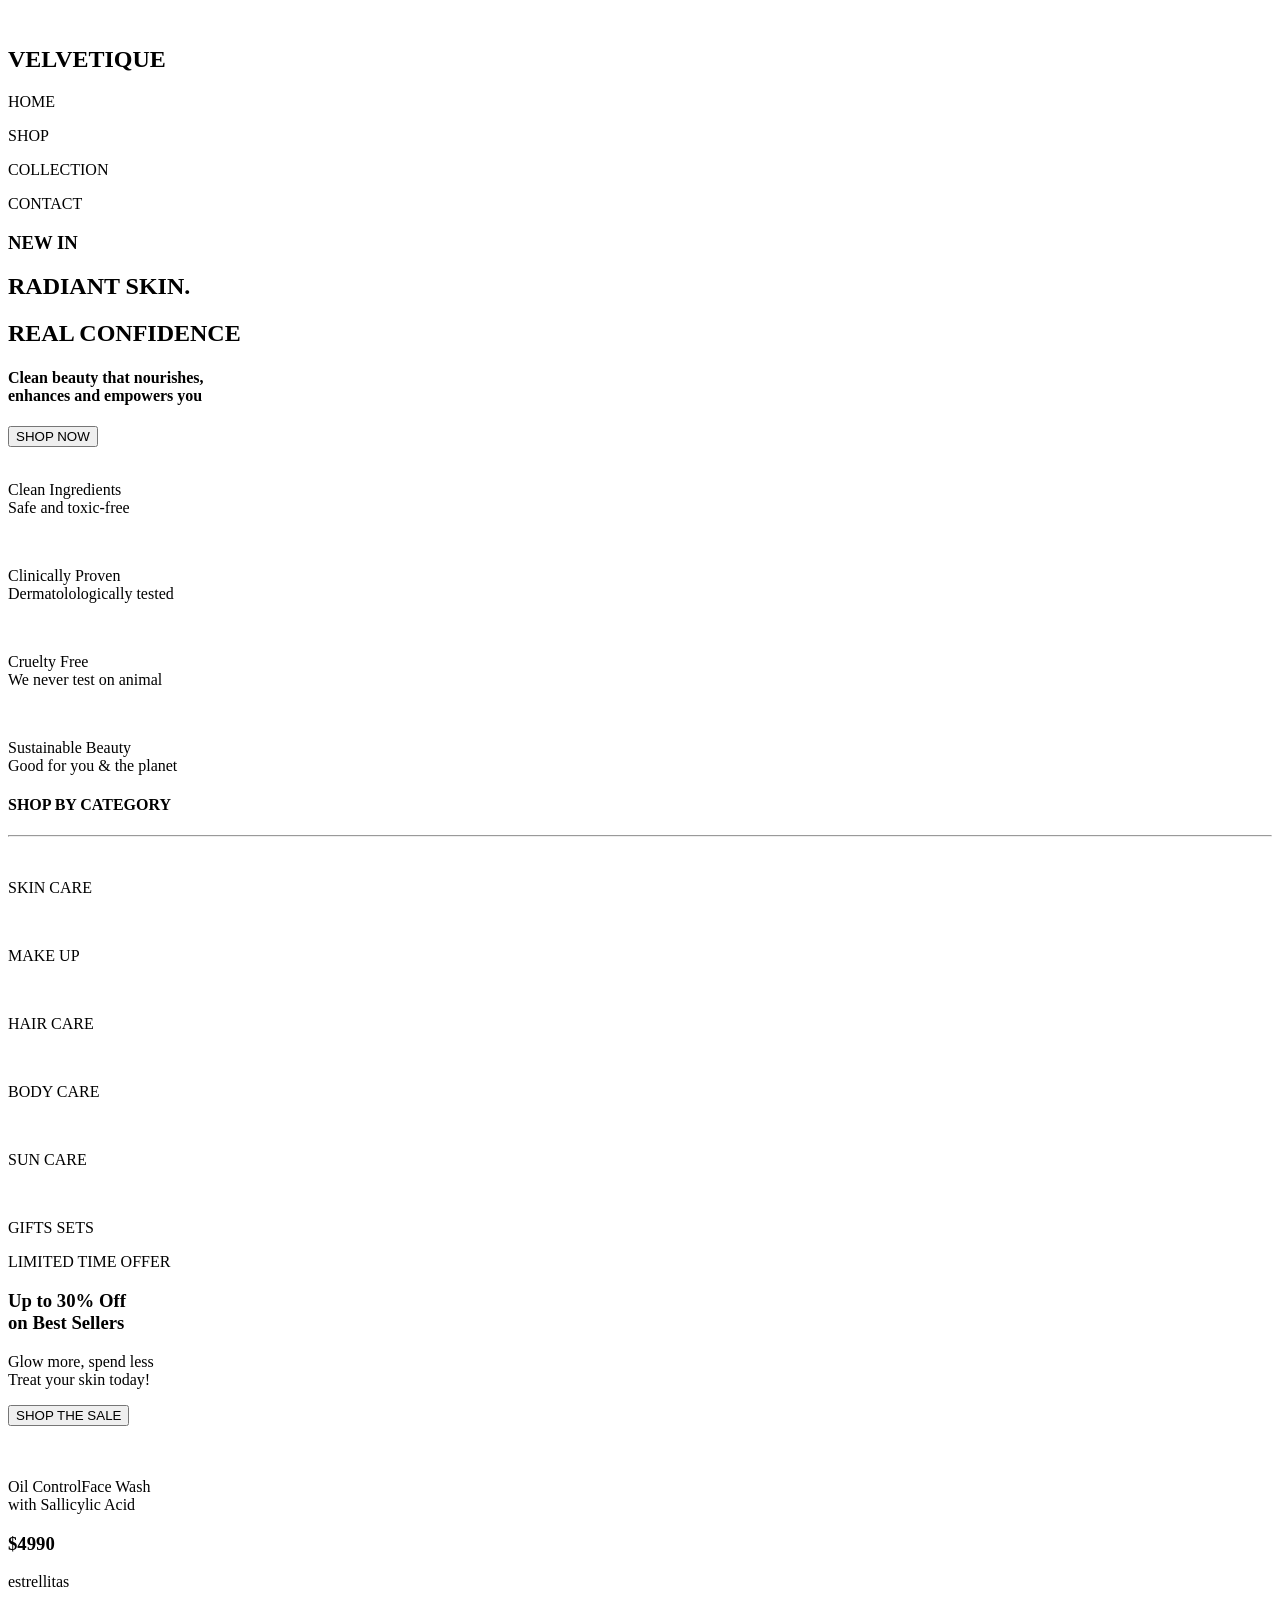
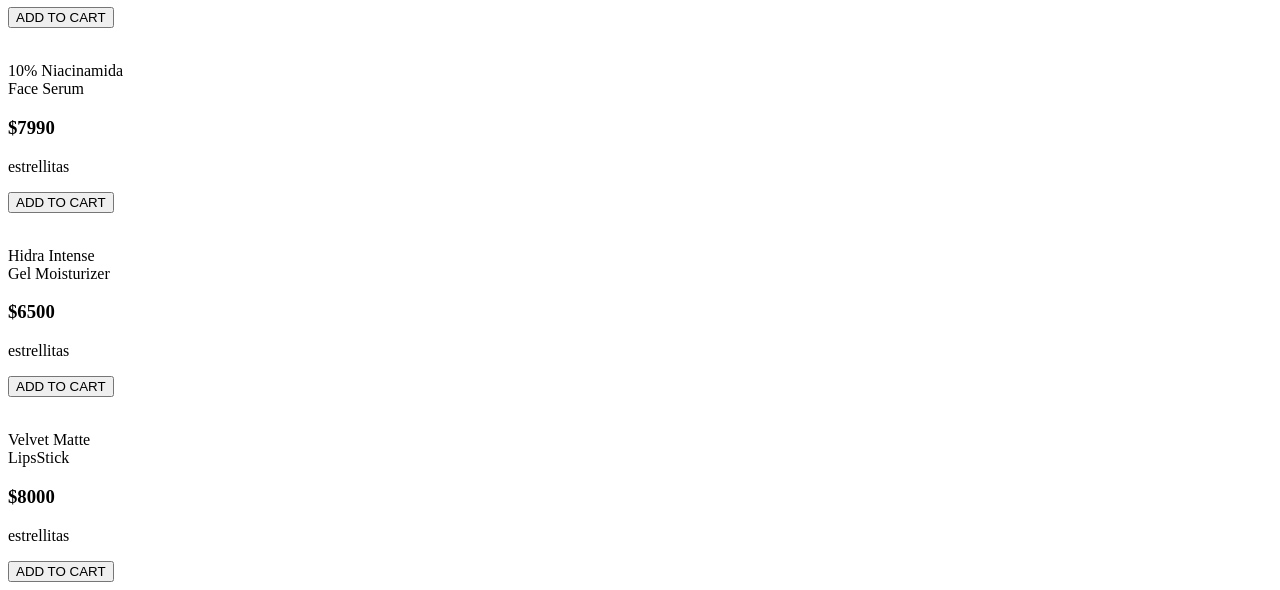
==== index.html @ 2338bdf7 "Add files via upload" ====
<!DOCTYPE html>
<html lang="es">
<head>
    <meta charset="UTF-8">
    <meta name="viewport" content="width=device-width, initial-scale=1.0">
    <title>Document</title>
    <link rel="stylesheet" href="/Practica/Estilos/Style.css">
</head>
<body>
    <header id="header">
        <section id="section1">
            <img class= "logo" src="https://i.pinimg.com/736x/79/c8/17/79c8178f1ef662f42c8ab038fa60b307.jpg"alt="">
            <h2>VELVETIQUE</h2>
            <p class="resaltar">HOME </p>
            <p class="resaltar">SHOP </p>
            <p class="resaltar">COLLECTION </p>
            <p class="resaltar">CONTACT</p>
        </section>
    </header>


    <main>

        <section id="anuncio">
            <h3>NEW IN</h3>
            <h2> RADIANT SKIN.</h2>
            <h2> REAL CONFIDENCE</h2>
            <h4> 
                Clean beauty that nourishes,
                <br>
                enhances and empowers you
            </h4>
            <button> SHOP NOW </button>

            <div class="caja-flotante">
                <div class="contenedor-calugas">
                    <div class="caluga-caja">
                        <img src="https://i.pinimg.com/1200x/09/3a/d4/093ad43fdad9ec580f1b49b469c4cbe5.jpg" alt="">
                        <p>
                            Clean Ingredients<br> 
                            Safe and toxic-free
                        </p>
                    </div>

                    <div class="caluga-caja">
                        <img src="https://i.pinimg.com/1200x/ca/c8/ec/cac8ec4430ccaa799d38846243155786.jpg" alt="">
                        <p> Clinically Proven <br>
                            Dermatolologically tested
                        </p>

                    </div>

                    <div class="caluga-caja">
                        <img src="https://i.pinimg.com/1200x/92/4a/92/924a9244bf8b86aa8a6c92cb4fb3aaa8.jpg" alt="">
                        <p>
                            Cruelty Free <br>
                            We never test on animal
                        </p>

                    </div>
                    <div class="caluga-caja">
                        <img src="https://i.pinimg.com/1200x/b5/7a/11/b57a118410c161fb477ad2dedd60d27b.jpg" alt="">
                        <p>
                            Sustainable Beauty <br>
                            Good for you & the planet
                        </p>

                    </div>

                </div>
                
            </div>
                                 

            

        </section>


        <section id="categorias"> 
            <h4> SHOP BY CATEGORY </h4>
            <hr class="linea-decorativa">

            <div class="contenedor-calugas">

                <div class="caluga">
                    <img  src="https://i.pinimg.com/1200x/0a/de/92/0ade92d4314fa22f320ad73c215c9e47.jpg" alt="">
                    <p>SKIN CARE</p>
                </div>

                <div class="caluga">
                    <img  src="https://i.pinimg.com/736x/e1/27/20/e12720f99a8d567dbd5d71f970dc6caa.jpg" alt="">
                    <p>MAKE UP</p>
                </div>

                <div class="caluga">
                    <img src="https://i.pinimg.com/736x/9c/05/ce/9c05ce46312ef81a27dc0a0f51f72023.jpg" alt="">
                    <p>HAIR CARE</p>
                </div>

                <div class="caluga">
                    <img src="https://i.pinimg.com/736x/d8/60/39/d86039970e63615fc9f5ed366c6e98f8.jpg" alt="">
                    <p>BODY CARE</p>
                </div>

                <div class="caluga">
                    <img src="https://i.pinimg.com/736x/d0/54/64/d05464cd9223a27363f577e64088316a.jpg" alt="">
                    <p>SUN CARE</p>
                </div>

                <div class="caluga">
                    <img src="https://i.pinimg.com/736x/5e/10/b3/5e10b3951da0ad01ad616f6c75b86095.jpg" alt="">
                    <p>GIFTS SETS</p>
                </div>
                

            </div>
        </section>
        <section id="banner-dividido">
            <section class="seccion-dividida">
                <div class="columna texto">

                    <p>
                        LIMITED TIME OFFER
                    </p>
                
                    <h3>
                        Up to 30% Off<br>
                        on Best Sellers
                    </h3>
                    <p>
                        Glow more, spend less<br>
                        Treat your skin today!
                    </p>
                    <button>
                        SHOP THE SALE
                    </button>
                </div>


                <div class="columna imagen">
                    <img src="https://i.pinimg.com/736x/b6/71/d9/b671d9f4df90dbb5b9bec8f8a0ea72bb.jpg" alt="">
                </div>
            </section>
        </section>

        <section id="Sellers">
            <div class="tarjeta-producto">
                <div class="calugas-sellers">
                    <img src="https://i.pinimg.com/236x/92/7c/f3/927cf3e6319e26d7240a8812fe23b86d.jpg" alt="">
                    <p>Oil ControlFace Wash<br>
                        with Sallicylic Acid
                    </p>
                    <h3>$4990</h3>
                    <p> estrellitas</p>
                    <button>ADD TO CART</button>
                </div>
            </div>
            <div class="tarjeta-producto">
                <div class="calugas-sellers">
                    <img src="https://i.pinimg.com/1200x/12/44/a0/1244a0bcc0f6fb59983ef7bd3234aa44.jpg" alt="">
                    <p>10% Niacinamida<br>
                        Face Serum
                    </p>
                    <h3>$7990</h3>
                    <p> estrellitas</p>
                    <button>ADD TO CART</button>
                </div>
            </div>

            <div class="tarjeta-producto">
                <div class="calugas-sellers">
                    <img src="https://i.pinimg.com/736x/f7/7f/45/f77f45d01444ccdd547ea4a68c02d01a.jpg" alt="">
                    <p>Hidra Intense<br>
                        Gel Moisturizer
                    </p>
                    <h3>$6500</h3>
                    <p> estrellitas</p>
                    <button>ADD TO CART</button>
                </div>
            </div>

            <div class="tarjeta-producto">
                <div class="calugas-sellers">
                    <img src="https://i.pinimg.com/1200x/80/30/83/803083d6d9fa6959760f912d85d80432.jpg" alt="">
                    <p>Velvet Matte<br>
                        LipsStick
                    </p>
                    <h3>$8000</h3>
                    <p> estrellitas</p>
                    <button>ADD TO CART</button>
                </div>
            </div>
 
                
        </section>
        
    </main>

    
    
</body>
</html>
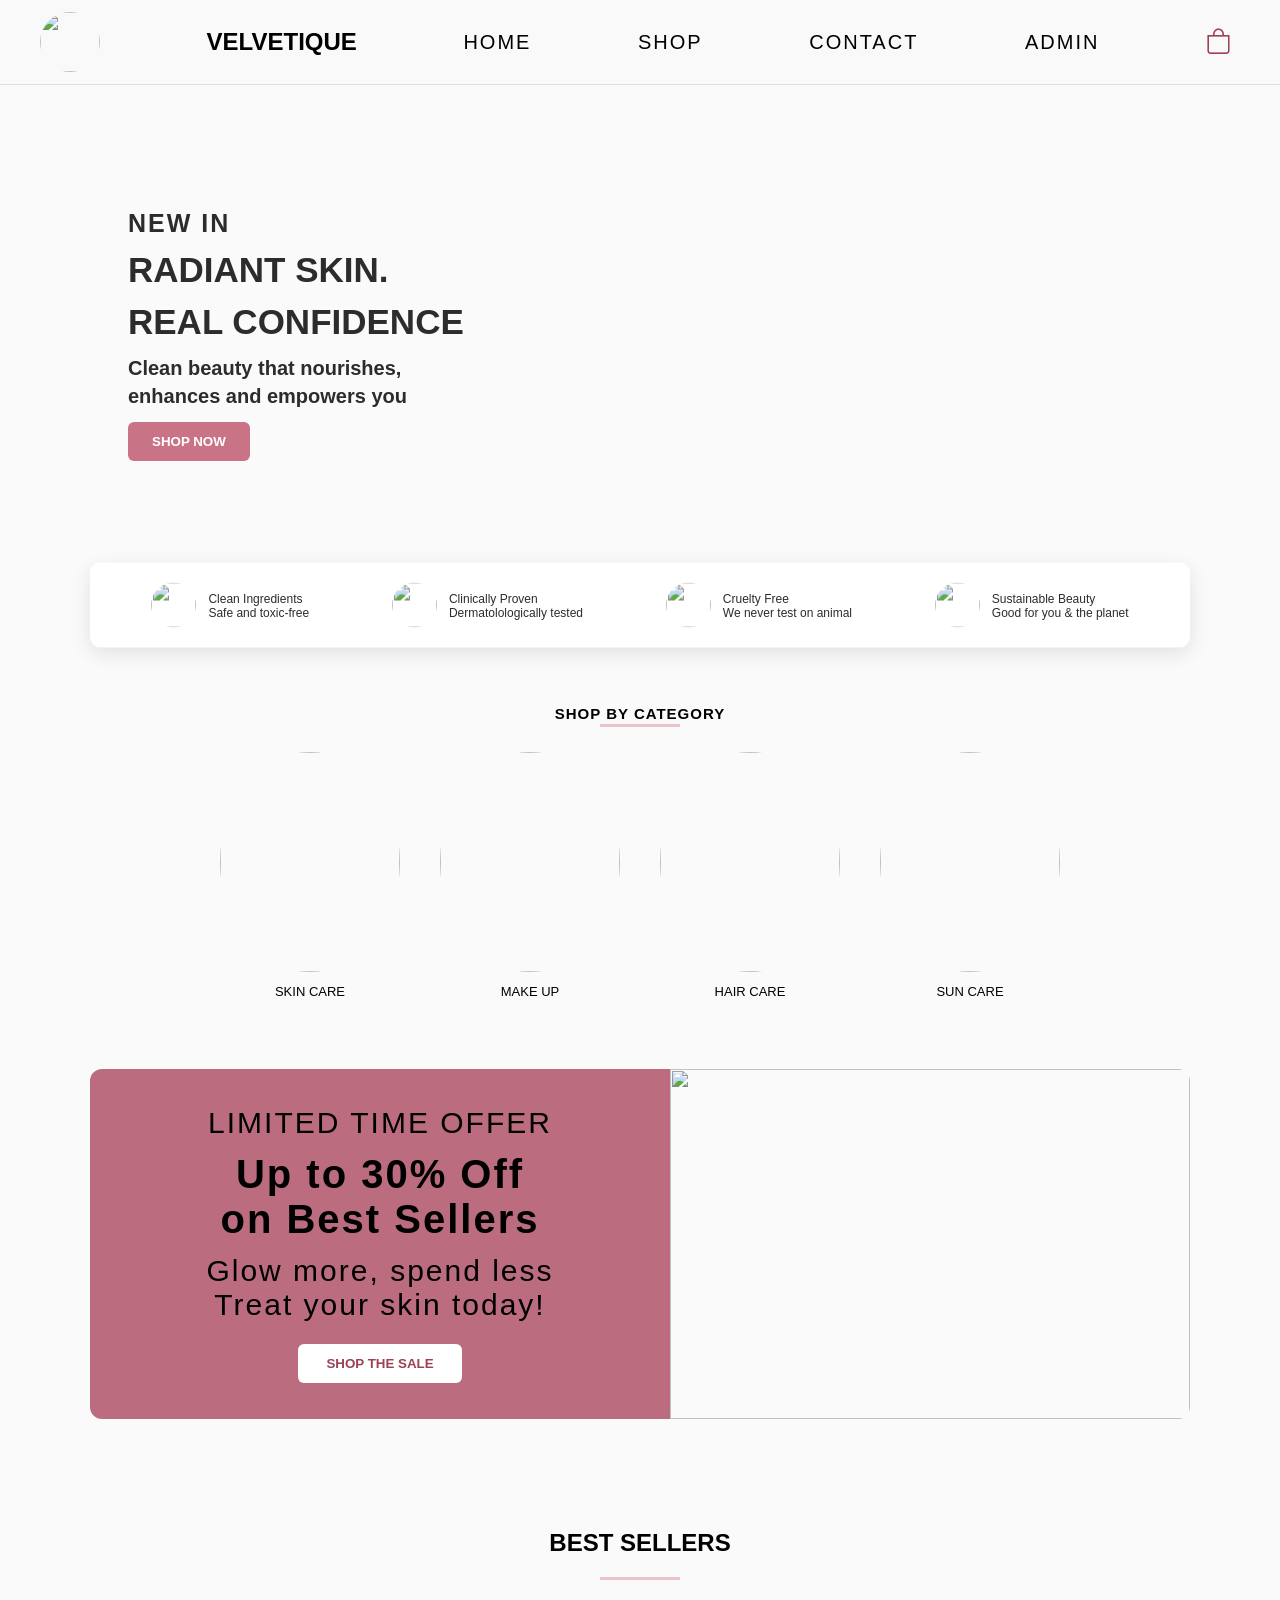
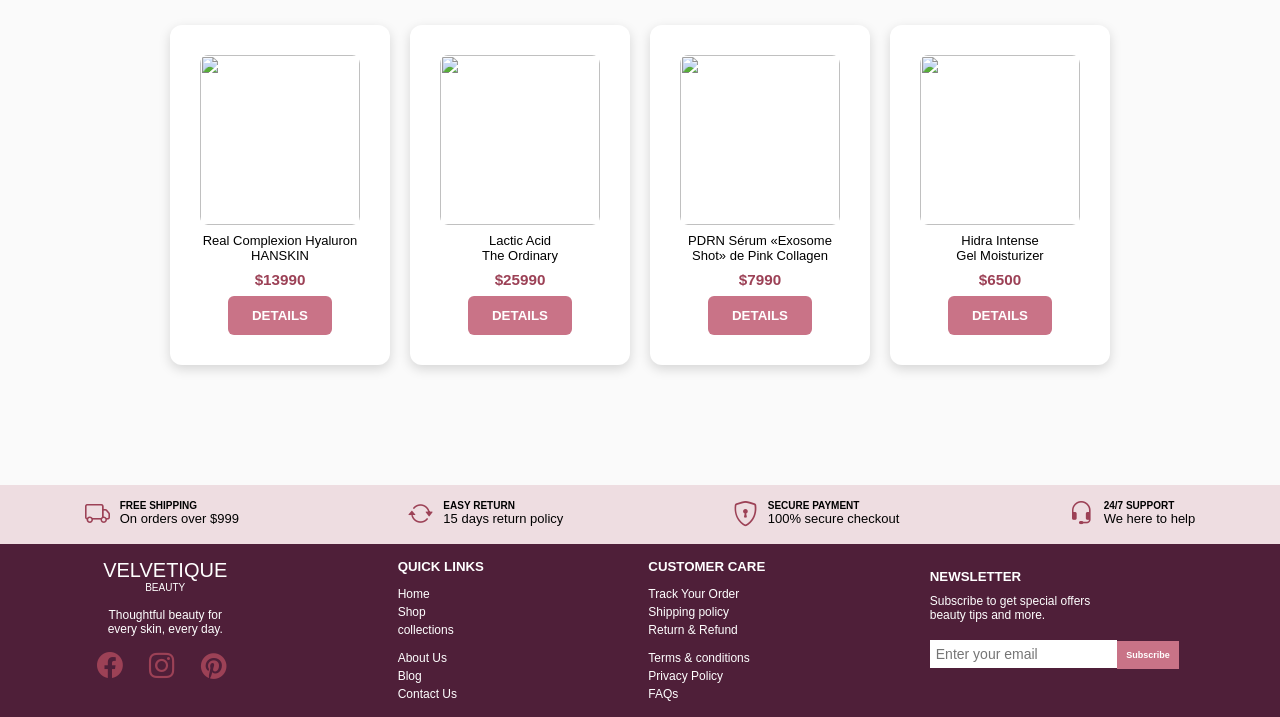
==== commit fb7dc2a9: "Actualizar proyecto Velvetique" ====
--- a/index.html
+++ b/index.html
@@ -1,203 +1,335 @@
-<!DOCTYPE html>
-<html lang="es">
-<head>
-    <meta charset="UTF-8">
-    <meta name="viewport" content="width=device-width, initial-scale=1.0">
-    <title>Document</title>
-    <link rel="stylesheet" href="/Practica/Estilos/Style.css">
-</head>
-<body>
-    <header id="header">
-        <section id="section1">
-            <img class= "logo" src="https://i.pinimg.com/736x/79/c8/17/79c8178f1ef662f42c8ab038fa60b307.jpg"alt="">
-            <h2>VELVETIQUE</h2>
-            <p class="resaltar">HOME </p>
-            <p class="resaltar">SHOP </p>
-            <p class="resaltar">COLLECTION </p>
-            <p class="resaltar">CONTACT</p>
-        </section>
-    </header>
-
-
-    <main>
-
-        <section id="anuncio">
-            <h3>NEW IN</h3>
-            <h2> RADIANT SKIN.</h2>
-            <h2> REAL CONFIDENCE</h2>
-            <h4> 
-                Clean beauty that nourishes,
-                <br>
-                enhances and empowers you
-            </h4>
-            <button> SHOP NOW </button>
-
-            <div class="caja-flotante">
-                <div class="contenedor-calugas">
-                    <div class="caluga-caja">
-                        <img src="https://i.pinimg.com/1200x/09/3a/d4/093ad43fdad9ec580f1b49b469c4cbe5.jpg" alt="">
-                        <p>
-                            Clean Ingredients<br> 
-                            Safe and toxic-free
-                        </p>
-                    </div>
-
-                    <div class="caluga-caja">
-                        <img src="https://i.pinimg.com/1200x/ca/c8/ec/cac8ec4430ccaa799d38846243155786.jpg" alt="">
-                        <p> Clinically Proven <br>
-                            Dermatolologically tested
-                        </p>
-
-                    </div>
-
-                    <div class="caluga-caja">
-                        <img src="https://i.pinimg.com/1200x/92/4a/92/924a9244bf8b86aa8a6c92cb4fb3aaa8.jpg" alt="">
-                        <p>
-                            Cruelty Free <br>
-                            We never test on animal
-                        </p>
-
-                    </div>
-                    <div class="caluga-caja">
-                        <img src="https://i.pinimg.com/1200x/b5/7a/11/b57a118410c161fb477ad2dedd60d27b.jpg" alt="">
-                        <p>
-                            Sustainable Beauty <br>
-                            Good for you & the planet
-                        </p>
-
-                    </div>
-
-                </div>
-                
-            </div>
-                                 
-
-            
-
-        </section>
-
-
-        <section id="categorias"> 
-            <h4> SHOP BY CATEGORY </h4>
-            <hr class="linea-decorativa">
-
-            <div class="contenedor-calugas">
-
-                <div class="caluga">
-                    <img  src="https://i.pinimg.com/1200x/0a/de/92/0ade92d4314fa22f320ad73c215c9e47.jpg" alt="">
-                    <p>SKIN CARE</p>
-                </div>
-
-                <div class="caluga">
-                    <img  src="https://i.pinimg.com/736x/e1/27/20/e12720f99a8d567dbd5d71f970dc6caa.jpg" alt="">
-                    <p>MAKE UP</p>
-                </div>
-
-                <div class="caluga">
-                    <img src="https://i.pinimg.com/736x/9c/05/ce/9c05ce46312ef81a27dc0a0f51f72023.jpg" alt="">
-                    <p>HAIR CARE</p>
-                </div>
-
-                <div class="caluga">
-                    <img src="https://i.pinimg.com/736x/d8/60/39/d86039970e63615fc9f5ed366c6e98f8.jpg" alt="">
-                    <p>BODY CARE</p>
-                </div>
-
-                <div class="caluga">
-                    <img src="https://i.pinimg.com/736x/d0/54/64/d05464cd9223a27363f577e64088316a.jpg" alt="">
-                    <p>SUN CARE</p>
-                </div>
-
-                <div class="caluga">
-                    <img src="https://i.pinimg.com/736x/5e/10/b3/5e10b3951da0ad01ad616f6c75b86095.jpg" alt="">
-                    <p>GIFTS SETS</p>
-                </div>
-                
-
-            </div>
-        </section>
-        <section id="banner-dividido">
-            <section class="seccion-dividida">
-                <div class="columna texto">
-
-                    <p>
-                        LIMITED TIME OFFER
-                    </p>
-                
-                    <h3>
-                        Up to 30% Off<br>
-                        on Best Sellers
-                    </h3>
-                    <p>
-                        Glow more, spend less<br>
-                        Treat your skin today!
-                    </p>
-                    <button>
-                        SHOP THE SALE
-                    </button>
-                </div>
-
-
-                <div class="columna imagen">
-                    <img src="https://i.pinimg.com/736x/b6/71/d9/b671d9f4df90dbb5b9bec8f8a0ea72bb.jpg" alt="">
-                </div>
-            </section>
-        </section>
-
-        <section id="Sellers">
-            <div class="tarjeta-producto">
-                <div class="calugas-sellers">
-                    <img src="https://i.pinimg.com/236x/92/7c/f3/927cf3e6319e26d7240a8812fe23b86d.jpg" alt="">
-                    <p>Oil ControlFace Wash<br>
-                        with Sallicylic Acid
-                    </p>
-                    <h3>$4990</h3>
-                    <p> estrellitas</p>
-                    <button>ADD TO CART</button>
-                </div>
-            </div>
-            <div class="tarjeta-producto">
-                <div class="calugas-sellers">
-                    <img src="https://i.pinimg.com/1200x/12/44/a0/1244a0bcc0f6fb59983ef7bd3234aa44.jpg" alt="">
-                    <p>10% Niacinamida<br>
-                        Face Serum
-                    </p>
-                    <h3>$7990</h3>
-                    <p> estrellitas</p>
-                    <button>ADD TO CART</button>
-                </div>
-            </div>
-
-            <div class="tarjeta-producto">
-                <div class="calugas-sellers">
-                    <img src="https://i.pinimg.com/736x/f7/7f/45/f77f45d01444ccdd547ea4a68c02d01a.jpg" alt="">
-                    <p>Hidra Intense<br>
-                        Gel Moisturizer
-                    </p>
-                    <h3>$6500</h3>
-                    <p> estrellitas</p>
-                    <button>ADD TO CART</button>
-                </div>
-            </div>
-
-            <div class="tarjeta-producto">
-                <div class="calugas-sellers">
-                    <img src="https://i.pinimg.com/1200x/80/30/83/803083d6d9fa6959760f912d85d80432.jpg" alt="">
-                    <p>Velvet Matte<br>
-                        LipsStick
-                    </p>
-                    <h3>$8000</h3>
-                    <p> estrellitas</p>
-                    <button>ADD TO CART</button>
-                </div>
-            </div>
- 
-                
-        </section>
-        
-    </main>
-
-    
-    
-</body>
-</html>+<!doctype html>
+<html lang="es">
+  <head>
+    <meta charset="UTF-8" />
+    <meta name="viewport" content="width=device-width, initial-scale=1.0" />
+    <title>Document</title>
+    <link rel="stylesheet" href="./Estilos/StyleIndex.css" />
+    <!--Link para iconos-->
+    <link
+      rel="stylesheet"
+      href="https://cdn.jsdelivr.net/npm/bootstrap-icons@1.13.1/font/bootstrap-icons.min.css"
+    />
+  </head>
+  <body>
+    <header id="header">
+      <section id="section1">
+        <img
+          class="logo"
+          src="https://i.pinimg.com/736x/79/c8/17/79c8178f1ef662f42c8ab038fa60b307.jpg"
+          alt=""
+        />
+
+        <h2>VELVETIQUE</h2>
+        <a href="#categorias" class="resaltar">HOME</a>
+        <a href="./Paginas/productos.html"class="resaltar">SHOP</a>
+        <a href="./contacto.html" class="resaltar">CONTACT</a>
+        <a href="./login.html" class="resaltar">ADMIN</a>
+        <a href="./Paginas/Carrito.html" class="resaltar">
+          <i class="bi bi-bag"></i>
+        </a>
+      </section>
+    </header>
+
+    <main>
+      <section id="anuncio">
+        <h3>NEW IN</h3>
+        <h2>RADIANT SKIN.</h2>
+        <h2>REAL CONFIDENCE</h2>
+        <h4>
+          Clean beauty that nourishes,
+          <br />
+          enhances and empowers you
+        </h4>
+        <a href="./Paginas/productos.html">
+          <button>SHOP NOW</button>
+        </a>
+        
+
+        <div class="caja-flotante">
+          <div class="contenedor-calugas-caja">
+            <div class="caluga-caja">
+              <img
+                src="https://i.pinimg.com/1200x/09/3a/d4/093ad43fdad9ec580f1b49b469c4cbe5.jpg"
+                alt=""
+              />
+              <p>
+                Clean Ingredients<br />
+                Safe and toxic-free
+              </p>
+            </div>
+
+            <div class="caluga-caja">
+              <img
+                src="https://i.pinimg.com/1200x/ca/c8/ec/cac8ec4430ccaa799d38846243155786.jpg"
+                alt=""
+              />
+              <p>
+                Clinically Proven <br />
+                Dermatolologically tested
+              </p>
+            </div>
+
+            <div class="caluga-caja">
+              <img
+                src="https://i.pinimg.com/1200x/92/4a/92/924a9244bf8b86aa8a6c92cb4fb3aaa8.jpg"
+                alt=""
+              />
+              <p>
+                Cruelty Free <br />
+                We never test on animal
+              </p>
+            </div>
+            <div class="caluga-caja">
+              <img
+                src="https://i.pinimg.com/1200x/b5/7a/11/b57a118410c161fb477ad2dedd60d27b.jpg"
+                alt=""
+              />
+              <p>
+                Sustainable Beauty <br />
+                Good for you & the planet
+              </p>
+            </div>
+          </div>
+        </div>
+      </section>
+
+      <section id="categorias">
+        
+        <h4>SHOP BY CATEGORY</h4>
+        <hr class="linea-decorativa" />
+
+        <div class="contenedor-calugas">
+          <a href="./Paginas/productos.html#Skin-care"class="enlace-caluga">
+            <div class="caluga">
+              <img
+                src="https://i.pinimg.com/1200x/0a/de/92/0ade92d4314fa22f320ad73c215c9e47.jpg"
+                alt=""
+              />
+              <p>SKIN CARE</p>
+          </div>
+          </a>
+          <a href="./Paginas/productos.html#Make-up"class="enlace-caluga">
+            <div class="caluga">
+              <img
+                src="https://i.pinimg.com/736x/e1/27/20/e12720f99a8d567dbd5d71f970dc6caa.jpg"
+                alt=""
+              />
+              <p>MAKE UP</p>
+            </div>
+          </a>
+
+          <a href="./Paginas/productos.html#Hair-care"class="enlace-caluga">
+
+            <div class="caluga">
+              <img
+                src="https://i.pinimg.com/736x/9c/05/ce/9c05ce46312ef81a27dc0a0f51f72023.jpg"
+                alt=""
+              />
+              <p>HAIR CARE</p>
+            </div>
+          </a>
+
+          <a href="./Paginas/productos.html#Sun-care"class="enlace-caluga">
+            <div class="caluga">
+              <img
+                src="https://i.pinimg.com/736x/d0/54/64/d05464cd9223a27363f577e64088316a.jpg"
+                alt=""
+              />
+              <p>SUN CARE</p>
+            </div>
+          </a>
+          
+      <section id="banner-dividido">
+        <section class="seccion-dividida">
+          <div class="columna texto">
+            <p>LIMITED TIME OFFER</p>
+
+            <h3>
+              Up to 30% Off<br />
+              on Best Sellers
+            </h3>
+            <p>
+              Glow more, spend less<br />
+              Treat your skin today!
+            </p>
+            <a href="#Sellers">
+              <button>SHOP THE SALE</button>
+            </a>
+          </div>
+
+          <div class="columna imagen">
+            <img
+              src="https://i.pinimg.com/736x/b6/71/d9/b671d9f4df90dbb5b9bec8f8a0ea72bb.jpg"
+              alt=""
+            />
+          </div>
+        </section>
+      </section>
+
+      <section id="Sellers">
+        <h2> BEST SELLERS</h2>
+        <hr class="linea-decorativa" />
+      
+        <div class="contenedor-Sellers">
+          <div class="tarjeta-producto">
+            <div class="calugas-sellers">
+              <img
+                src="https://static.sweetcare.com/img/prd/488/v-638518232659002743/hanskin-020952hv-2@2x.webp"
+                alt=""
+                />
+                <p>
+                    Real Complexion Hyaluron<br />
+                    HANSKIN
+                </p>
+                <h3>$13990</h3>
+                <a href="./Paginas/SkinCare/Skin5.html">
+                  <button>DETAILS</button>
+                </a>
+            </div>
+          </div>
+          <div class="tarjeta-producto">
+            <div class="calugas-sellers">
+              
+              <img
+                src="https://i.pinimg.com/736x/b1/88/c9/b188c9af76d3735ee84e3e9cb0233f56.jpg"
+                alt=""
+              />
+              <p>
+                Lactic Acid<br />
+                The Ordinary
+              </p>
+              <h3>$25990</h3>
+              <a href="./Paginas/SkinCare/Skin3.html">
+                <button>DETAILS</button>
+              </a>
+              
+            </div>
+          </div>
+          <div class="tarjeta-producto">
+            <div class="calugas-sellers">
+              <img
+                src="https://i.pinimg.com/1200x/12/44/a0/1244a0bcc0f6fb59983ef7bd3234aa44.jpg"
+                alt=""
+              />
+              <p>
+                PDRN Sérum «Exosome  <br />
+                Shot» de Pink Collagen
+              </p>
+              <h3>$7990</h3>
+              <a href="./Paginas/SkinCare/Skin2.html">
+                <button>DETAILS</button>
+              </a>
+              
+            </div>
+          </div>
+
+          <div class="tarjeta-producto">
+            <div class="calugas-sellers">
+              <img
+                src="https://i.pinimg.com/736x/f7/7f/45/f77f45d01444ccdd547ea4a68c02d01a.jpg"
+                alt=""
+              />
+              <p>
+                Hidra Intense<br />
+                Gel Moisturizer
+              </p>
+              <h3>$6500</h3>
+              <a href="./Paginas/SkinCare/Skin4.html">
+                <button>DETAILS</button>
+              </a>
+              </div>
+          </div>
+        </div>
+        
+      </section>
+
+    </main>
+    <section>
+      <footer>
+        <div class="pre-footer">
+          <div class="iconos">
+            <i class="bi bi-truck"></i>
+            <div class="foot">
+              <h4>FREE SHIPPING</h4>
+              <p>On orders over $999</p>
+            </div>
+          </div>
+          <div class="iconos">
+            <i class="bi bi-arrow-repeat"></i>
+            <div class="foot">
+              <h4>EASY RETURN</h4>
+              <p>15 days return policy</p>
+            </div>
+          </div>
+          <div class="iconos">
+            <i class="bi bi-shield-lock"></i>
+            <div class="foot">
+              <h4>SECURE PAYMENT</h4>
+              <p>100% secure checkout</p>
+            </div>
+          </div>
+          <div class="iconos">
+            <i class="bi bi-headset"></i>
+            <div class="foot">
+              <h4>24/7 SUPPORT</h4>
+              <p>We here to help</p>
+            </div>
+          </div>
+        </div>
+        <div class="footer">
+          <div class="redes">
+            <i></i>
+            <h4>VELVETIQUE</h4>
+            <p>BEAUTY</p>
+            <p>Thoughtful beauty for</p>
+            <p>every skin, every day.</p>
+
+            <div class="social-icons">
+              <a href="#"><i class="bi bi-facebook"></i></a>
+
+              <a href="#"><i class="bi bi-instagram"></i></a>
+
+              <a href="#"><i class="bi bi-pinterest"></i></a>
+            </div>
+          </div>
+          <div>
+            <h5>QUICK LINKS</h5>
+            <ul>
+              <li><a href="#">Home</a></li>
+              <li><a href="./Paginas/productos.html">Shop</a></li>
+              <li><a href="#">collections</a></li>
+              <li><a href="#">About Us</a></li>
+              <li><a href="#">Blog</a></li>
+              <li><a href="./contacto.html">Contact Us</a></li>
+            </ul>
+          </div>
+          <div>
+            <h5>CUSTOMER CARE</h5>
+            <ul>
+              <li><a href="#">Track Your Order</a></li>
+              <li><a href="#">Shipping policy</a></li>
+              <li><a href="#">Return & Refund</a></li>
+              <li><a href="#">Terms & conditions</a></li>
+              <li><a href="#">Privacy Policy</a></li>
+              <li><a href="#">FAQs</a></li>
+            </ul>
+          </div>
+          <div class="newsletter">
+            <h5>NEWSLETTER</h5>
+            <p>Subscribe to get special offers</p>
+            <p>beauty tips and more.</p>
+            <div class="btn-sub">
+              <input
+                class="input-field"
+                type="text"
+                placeholder="Enter your email"
+              />
+              <button>Subscribe</button>
+            </div>
+          </div>
+        </div>
+      </footer>
+    </section>
+  </body>
+</html>
--- a/Estilos/StyleIndex.css
+++ b/Estilos/StyleIndex.css
@@ -0,0 +1,528 @@
+* {
+  margin: 0;
+  padding: 0;
+  box-sizing: border-box;
+  font-family:'Segoe UI', Tahoma, Geneva, Verdana, sans-serif
+}
+body {
+  width: 100%;
+  background-color: #fafafa;
+  overflow-x: hidden;
+  
+}
+
+header {
+  background-color: #f9f9f9;
+  border-bottom: 1px solid #dfdfdf;
+  padding: 12px 20px;
+  position: sticky;
+  top: 0;
+  z-index: 1000;
+}
+
+header a {
+  letter-spacing: 2px;
+  font-size: 20px;
+}
+
+#section1 {
+  width: 100%;
+  max-width: 1200px;
+  margin: 0 auto;
+  display: flex;
+  flex-direction: row;
+  align-items: center;
+  justify-content: space-between;
+  flex-wrap: wrap;
+  gap: 15px;
+}
+
+img.logo {
+  width: 60px;
+  height: 60px;
+  border-radius: 50%;
+  object-fit: cover;
+}
+
+.bi {
+  font-size: 1.6rem;
+  vertical-align: middle;
+  margin-right: 6px;
+  color:#9c4156
+}
+
+
+
+.resaltar {
+  display: inline-block;
+  text-decoration: none;
+  color: inherit;         /* Mantiene el color base del texto */
+  transition: transform 0.2s ease, color 0.2s ease;
+}
+
+.resaltar:hover {
+  color: #c97387;
+  transform: scale(1.05);
+  cursor: pointer;
+}
+
+#anuncio {
+  width: 100%;
+  min-height: 520px;
+  background-image: url("https://i.pinimg.com/1200x/1a/f0/bf/1af0bfaa1790e7ed11f939e9327944e3.jpg");
+  background-size: cover;
+  background-position: center top;
+  background-repeat: no-repeat;
+  padding: 60px 20px 80px 10%;
+  position: relative;
+  display: flex;
+  flex-direction: column;
+  justify-content: center;
+  align-items: flex-start;
+  gap: 12px;
+  color: #2c2c2c;
+  margin-bottom: 60px;
+}
+
+#anuncio h3 {
+  letter-spacing: 2px;
+  font-size: 25px;
+}
+
+#anuncio h2 {
+  font-size: 35px;
+}
+#anuncio h4 {
+  line-height: 1.4;
+  font-size: 20px;
+}
+
+
+
+.caja-flotante {
+  position: absolute;
+  top: 100%;
+  left: 50%;
+  transform: translate(-50%, -50%);
+  width: 90%;
+  max-width: 1100px;
+  background-color: #ffffff;
+  box-shadow: 0 6px 20px rgba(0, 0, 0, 0.1);
+  padding: 20px 30px;
+  border-radius: 10px;
+  z-index: 20;
+}
+
+.contenedor-calugas-caja {
+  width: 100%;
+  display: flex;
+  flex-direction: row;
+  justify-content: space-around;
+  align-items: center;
+  gap: 20px;
+  flex-wrap: wrap;
+}
+
+.caluga-caja {
+  display: flex;
+  flex-direction: row;
+  align-items: center;
+  font-size: 12px;
+  gap: 12px;
+}
+
+.caluga-caja img {
+  width: 45px;
+  height: 45px;
+  object-fit: cover;
+  border-radius: 50%;
+  transition: transform 0.3s ease;
+}
+
+button {
+  background-color: #c97387;
+  color: white;
+  border: none;
+  padding: 12px 24px;
+  border-radius: 6px;
+  cursor: pointer;
+  font-weight: 700;
+  transition: background-color 0.2s ease;
+}
+button:hover {
+  background-color: #b05c70;
+}
+
+#categorias {
+  text-align: center;
+  padding: 40px 20px 60px 20px;
+  margin: 0 auto;
+}
+
+.enlace-caluga {
+  text-decoration: none; /* Quita el subrayado del enlace */
+  color: inherit;        /* Mantiene los colores originales de tu texto */
+  display: block;        /* Asegura que abarque todo el tamaño de la caluga */
+}
+
+#categorias h4 {
+  font-size: 15px;
+  margin-bottom: 2px;
+  letter-spacing: 1px;
+}
+
+.linea-decorativa {
+  width: 80px; /* Ancho de la línea */
+  border: none;
+  height: 3px; /* Grosor de la línea */
+  background-color: #e8c5c8; /* Color de la línea */
+  margin: 0 auto 25px;
+}
+
+.contenedor-calugas {
+  display: flex;
+  flex-direction: row;
+  justify-content: center;
+  gap: 40px;
+  flex-wrap: wrap;
+}
+
+
+.caluga {
+  display: flex;
+  flex-direction: column;
+  align-items: center;
+  font-size: 13px;
+  gap: 12px;
+}
+
+.caluga img {
+  width: 180px;
+  height: 220px;
+  object-fit: cover;
+  border-radius: 100%;
+  transition: transform 0.3s ease;
+}
+
+.caluga img:hover {
+  transform: scale(1.05);
+  cursor: pointer;
+}
+
+#banner-dividido {
+  width: 100%;
+  padding: 30px 0;
+}
+
+.seccion-dividida {
+  width: 90%;
+  max-width: 1100px;
+  margin: 0 auto;
+  display: flex;
+  flex-direction: row;
+  height: 350px;
+  max-height: 350px;
+  border-radius: 12px;
+  box-sizing: border-box;
+  overflow: hidden; /* Asegura que la imagen no sobrepase los bordes */
+}
+
+
+/* Regla para que ambas columnas ocupen exactamente el 50% */
+.columna {
+  width: 50%;
+  flex: 1;
+}
+
+.columna.texto button {
+  background-color: white;
+  color: #9c4156;
+  border: none;
+  padding: 12px 28px;
+  border-radius: 6px;
+  cursor: pointer;
+  font-weight: 700;
+  margin-top: 10px;
+  transition:all 0.2 ease;
+}
+
+.columna.texto button:hover {
+  background-color: #9e5969;
+  color: white;
+  transform: scale(1.05);
+  cursor: pointer;
+}
+
+.columna.texto {
+  background-color: #bc6c7f;
+  padding: 40px 30px;
+  display: flex;
+  flex-direction: column;
+  justify-content: center;
+  align-items: center;
+  text-align: center;
+  gap: 12px;
+}
+
+.columna.texto p {
+  font-size: 30px;
+  letter-spacing: 2px;
+}
+.columna.texto h3 {
+  font-size: 40px;
+  letter-spacing: 2px;
+}
+
+/* ESTILOS DE LA MITAD DERECHA (Imagen) */
+.columna.imagen img {
+  width: 100%;
+  height: 100%;
+  object-fit: cover;
+  display: block;
+}
+
+.columna.imagen {
+  overflow: hidden;
+}
+
+
+#Sellers {
+  text-align: center;
+  width: 90%;
+  max-width: 1200px;
+  margin: 0 auto;
+  padding:40px 0;
+}
+
+#Sellers h3 {
+  color: #9c4156;
+  font-weight: bold;
+}
+#Sellers h2 {
+  text-align: center;
+  margin-bottom: 20px;
+}
+
+.calugas-sellers {
+  width:100%;
+  display: flex;
+  flex-direction: column;
+  align-items: center;
+  font-size: 13px;
+  padding: 10px 10px;
+  gap: 8px;
+}
+
+.calugas-sellers img {
+  width: 160px;
+  height: 170px;
+  object-fit: cover;
+  border-radius: 5%;
+  transition: transform 0.3s ease;
+}
+
+.tarjeta-producto {
+  width: 220px;
+  /* 1. Muestra la tarjeta con alto adaptable al contenido */
+  height: auto;
+
+  /* 2. Aplica Flexbox para ordenar todo verticalmente */
+  display: flex;
+  flex-direction: column;
+  align-items: center;
+  justify-content: space-between;
+
+  /* 3. Espaciado interno para que nada toque los bordes */
+  padding: 20px;
+  gap: 12px; /* Controla la distancia entre imagen, texto y botón */
+
+  /* 4. Mantiene el fondo blanco y las esquinas que se observan en la imagen */
+  background-color: #ffffff;
+  border-radius: 12px;
+  box-shadow: 0 4px 12px rgba(0, 0, 0, 0.15);
+}
+
+.contenedor-Sellers {
+  display: flex;
+  flex-direction: row; /* Coloca los elementos en fila (uno al lado del otro) */
+  justify-content: center; /* Centra el grupo de tarjetas horizontalmente */
+  align-items: stretch; /* Hace que todas las tarjetas tengan el mismo alto */
+  gap: 20px; /* Espacio o separación entre cada tarjeta */
+  flex-wrap: wrap; /* IMPORTANTE: Permite que bajen si no caben en la pantalla */
+
+  width: 100%;
+  max-width: 1200px;
+  margin: 0 auto; /* Centra la sección entera en la página */
+  padding: 20px;
+}
+
+
+
+.pre-footer {
+  width: 100%;
+  display: flex;
+  justify-content: space-around;
+  background-color: #eedde1;
+  padding: 15px 0px;
+}
+
+.pre-footer h4 {
+  font-size: 10px;
+  font-weight: 700;
+}
+
+.pre-footer p {
+  font-size: 13px;
+}
+
+.iconos {
+  display: flex;
+}
+
+.iconos i {
+  font-size: 25px;
+  margin-right: 10px;
+  color: #9c4156;
+}
+
+.footer {
+  display: flex;
+  justify-content: space-around;
+  color: white;
+  background-color: rgb(79, 31, 57);
+  padding: 15px;
+}
+
+.footer h4 {
+  font-size: 20px;
+  font-weight: 100;
+}
+
+.footer ul {
+  list-style-type: none;
+  margin-top: 10px;
+}
+.footer a {
+  color: white;
+  text-decoration: none;
+  font-size: 12px;
+}
+
+.footer p {
+  font-size: 12px;
+}
+
+.footer :nth-child(4) {
+  margin-top: 10px;
+}
+
+.redes :nth-child(3) {
+  font-size: 10px;
+  font-weight: 300;
+  padding-bottom: 5px;
+}
+
+.redes {
+  text-align: center;
+}
+
+.social-icons {
+  display: flex;
+  gap: 20px;
+}
+
+.social-icons a {
+  font-size: 24px;
+  text-decoration: none;
+  padding-top: 15px;
+}
+
+.social-icons :nth-child(3) {
+  font-size: 25px;
+}
+
+.newsletter :nth-child(2) {
+  margin-top: 10px;
+}
+
+.btn-sub {
+  width: 100%;
+  max-width: 400px;
+}
+
+.btn-sub button {
+  padding: 9px;
+  border-radius: unset;
+  font-size: 9px;
+  margin-top: 15px;
+  position: relative;
+  right: 4px;
+  bottom: 1.4px;
+}
+
+.input-field {
+  padding: 6px;
+  font-size: 14px;
+  border: none;
+  outline: none;
+}
+
+@media (max-width: 768px) {
+  .caja-flotante {
+    position: relative !important;
+    top: auto !important;
+    left: auto !important;
+    transform: none !important;
+    width: 90% !important;
+    margin: 20px auto 40px auto !important; /* Coloca la caja completamente ABAJO del banner */
+    box-shadow: 0 4px 12px rgba(0, 0, 0, 0.08) !important;
+    padding: 20px 15px !important;
+  }
+
+  .contenedor-calugas-caja {
+    flex-direction: column !important;
+    align-items: flex-start !important;
+    gap: 16px !important;
+  }
+
+  .caluga-caja {
+    width: 100% !important;
+    justify-content: flex-start !important;
+  }
+
+  #anuncio {
+    margin-bottom: 0 !important;
+    padding: 40px 20px 30px 20px !important;
+    min-height: auto !important;
+    align-items: center !important;
+    text-align: center !important;
+  }
+
+  .seccion-dividida {
+    flex-direction: column;
+    height: auto;
+  }
+
+  .columna {
+    width: 100%;
+  }
+
+  .columna.imagen img {
+    height: 250px;
+  }
+
+  .contenedor-calugas {
+    gap: 20px;
+  }
+
+  .caluga img {
+    width: 130px;
+    height: 160px;
+  }
+
+  .footer {
+    flex-direction: column;
+    text-align: center;
+    align-items: center;
+  }
+}
